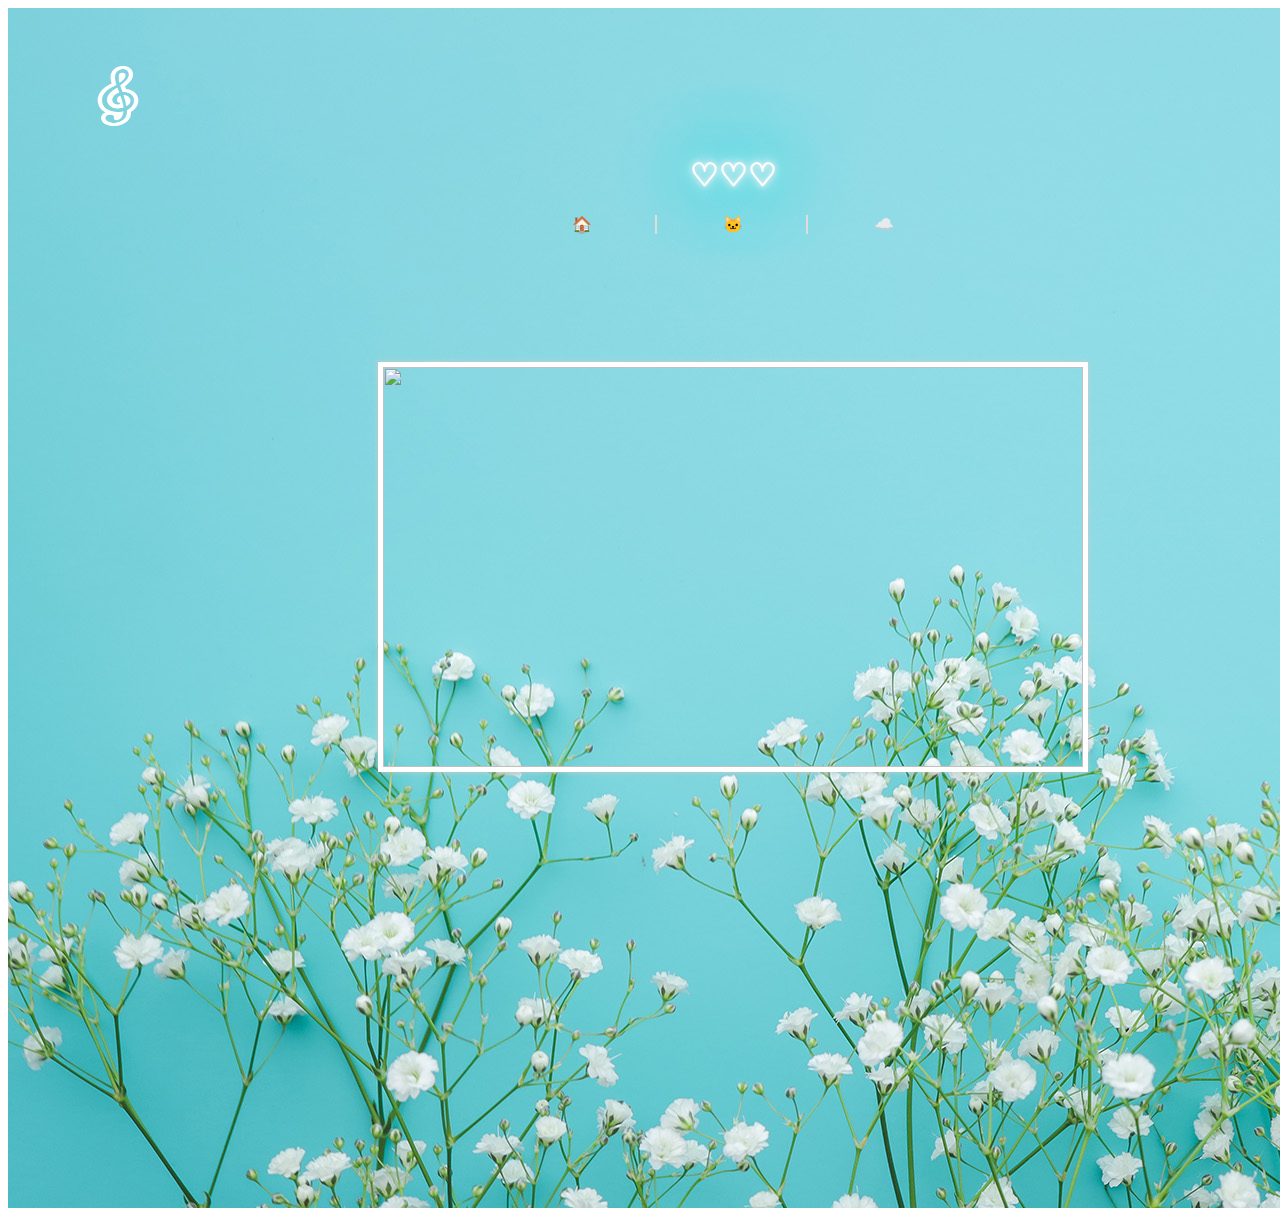
==== page2.html @ 008a81e5 "Update page2.html" ====
<!DOCTYPE html>
<html lang="en">

<head>
    <meta charset="UTF-8">
    <meta name="viewport" content="width=device-width, initial-scale=1.0">
    <link href="pro.css" rel="stylesheet" type="text/css" media="all">

    <style>
        
        .canvas {
            background-image: url('img/19.JPG');
            width: 1450px;
            height: 1200px;
            text-align: center;
        }

        .canvas img {
            width: 100%;
            height: 100%;
        }

        
    </style>

    <script src="libs/howler.js"></script>

    <title>♡♡♡</title>

        
</head>

<body>

    <div class="canvas">
        <header>
            <br>
            <div class="button">
                <div class="logo" onclick="playSound(sound1)" onclick="stopSound(sound1)">
                    <img src="1.png" alt="logo"></div>
                </div>
        
    
                <h1 class="neon">♡♡♡</h1>
 
        </header>

    <nav>
        <ul>
            <li><a class="item" href="index.html">🏠</a></li>
       <li><a class="item" href="page2.html">🐱</a></li>
       <li><a class="item" href="page3.html">☁️</a></li>
        </ul>
    </nav>

    <div class="cp_imghover cp_morph">
        <img src="30.PNG">
    </div>

    
</body>

<script>
const sound0 = new Howl({ src: 'sounds/0.mp3' });
const sound1 = new Howl({ src: 'sounds/1.mp3' });
const sound2 = new Howl({ src: 'sounds/2.mp3' });

console.log(sound1);
    const playSound = (sound) => {
        if(!sound.playing()){
            sound.play();
        }
        
    }

const stopSound = (sound) => {
        console.log('triggered');
        sound.stop();
    }

</script>
</html>
---- pro.css ----
.neon {
  color: #fff;
  text-shadow:
    0 0 5px whitesmoke,
    0 0 10px whitesmoke,
    0 0 20px #f5f5f5,
    0 0 40px #0ff,
    0 0 80px #0ff,
    0 0 90px #0ff,
    0 0 100px #0ff,
    0 0 150px #0ff;
}

nav{
  text-align: center;
  }
  nav ul{
  margin: 0 ;
  padding: 0 ;
  }
  nav li{
  list-style: none;
  display: inline-block;
  width: 10%;
  min-width: 90px;
  }
  nav li:not(:last-child){
  border-right:2px solid #ddd;
  }
  nav a{
  text-decoration: none;
  color: #333;
  }
  nav a.current{
  color: #00B0F0;
  border-bottom:2px solid #00B0F0;
  }
  nav a:hover{
  color:#F7CB4D;
  border-bottom:2px solid #F7CB4D;
  }


.button {
        width: 80px;
        height: 60px;
        margin: 30px;
        }

.logo {
        width: 80px;
        height: 60px;
        margin-top: 40px;
        margin-left: 40px;
        margin: 40px;
    }

.logo img {
        width: 100%;
        height: 100%;
        }

.cp_cssslider {
          width: 600px;
          height: 400px;
          overflow: hidden;
          margin: 8em auto;
          border: 5px solid #ffffff;
          box-shadow:0px 0px 5px 0px rgba(0,0,0,0.5);
        }
        .cp_slide_item {
          width: 600px;
          height: 400px;
          float: left;
          position: relative;
        }
        .cp_slidewrapper {
          width: 500%;
          position: relative;
          left: 0;
          animation: slider 20s infinite ease;
        }
        @-webkit-keyframes slider {
          0% {
          -webkit-transform: translateX(0);
          transform: translateX(0);
          }
          20% {
          -webkit-transform: translateX(-300px);
          transform: translateX(-300px);
          }
          40% {
          -webkit-transform: translateX(-600px);
          transform: translateX(-600px);
          }
          60% {
          -webkit-transform: translateX(-900px);
          transform: translateX(-900px);
          }
          80% {
          -webkit-transform: translateX(-1200px);
          transform: translateX(-1200px);
          }
          100% {
          -webkit-transform: translateX(0);
          transform: translateX(0);
          }
        }
        @keyframes slider {
          0% {
          -webkit-transform: translateX(0);
          transform: translateX(0);
          }
          20% {
          -webkit-transform: translateX(-300px);
          transform: translateX(-300px);
          }
          40% {
          -webkit-transform: translateX(-600px);
          transform: translateX(-600px);
          }
          60% {
          -webkit-transform: translateX(-900px);
          transform: translateX(-900px);
          }
          80% {
          -webkit-transform: translateX(-1200px);
          transform: translateX(-1200px);
          }
          100% {
          -webkit-transform: translateX(0);
          transform: translateX(0);
          }
        }



        .cp_imghover {
          overflow: hidden;
          width: 700px;
          height: 400px;
          margin: 8em auto;
          border: 5px solid #ffffff;
          box-shadow: 0 0 5px #cccccc;
          cursor: pointer;
        }
        /*Morphing*/
        .cp_morph {
          -webkit-transition: all 0.5s ease;
          transition: all 0.5s ease;
        }
        .cp_morph:hover {
          -webkit-transform: rotate(360deg);
          transform: rotate(360deg);
          border-radius: 50%;
        }

.box {
          position   : relative;
          max-width  : 900px;
          height     : 650px;
          margin: 6em auto;
          overflow   : hidden;
        }
        
        /* --- 背景の指定 ------------------------------------------- */
        .box .bgImg {
          position   : absolute;
          top        : 0;
          left       : 0;
          bottom     : 0;
          right      : 0;
          opacity    : 0;
          animation  : bgAnime 20s infinite;   /* 4画像 × 各5s = 20s */
          width: 100%;
          height: 100%;
          
        }
        
        /* --- 段差で背景画像のアニメーションを実行 ----------------- */
        .box .src1 {
          background-image : url(img/21.png);   /* 背景の画像を指定 */
        }
        .box .src2 {
          background-image : url(img/22.png);   /* 背景の画像を指定 */
          animation-delay  : 5s;
        }
        .box .src3 {
          background-image : url(img/23.png);   /* 背景の画像を指定 */
          animation-delay  : 10s;
        }
        .box .src4 {
          background-image : url(img/24.png);   /* 背景の画像を指定 */
          animation-delay  : 15s;
        }
        
        @keyframes bgAnime {
           0% { opacity: 0; }
           8% { opacity: 1; }
          25% { opacity: 1; }
          33% { opacity: 0; }
         100% { opacity: 0; }
        }
        
        /* --- 前面の文字定義（サンプルのため変更してください） ----- */
        .box .boxString{
          position   : absolute;
          display    : inline-block;
          padding    : 20px;
          background : rgba(0, 127, 255, 0.7);          /* 半透明の青 */
          color      : #fff;
          top        : 50%;                               /* 中央寄せ */
          left       : 50%;
          transform  : translate(-50%,-50%);
          z-index    : 11;
        }
        </style>
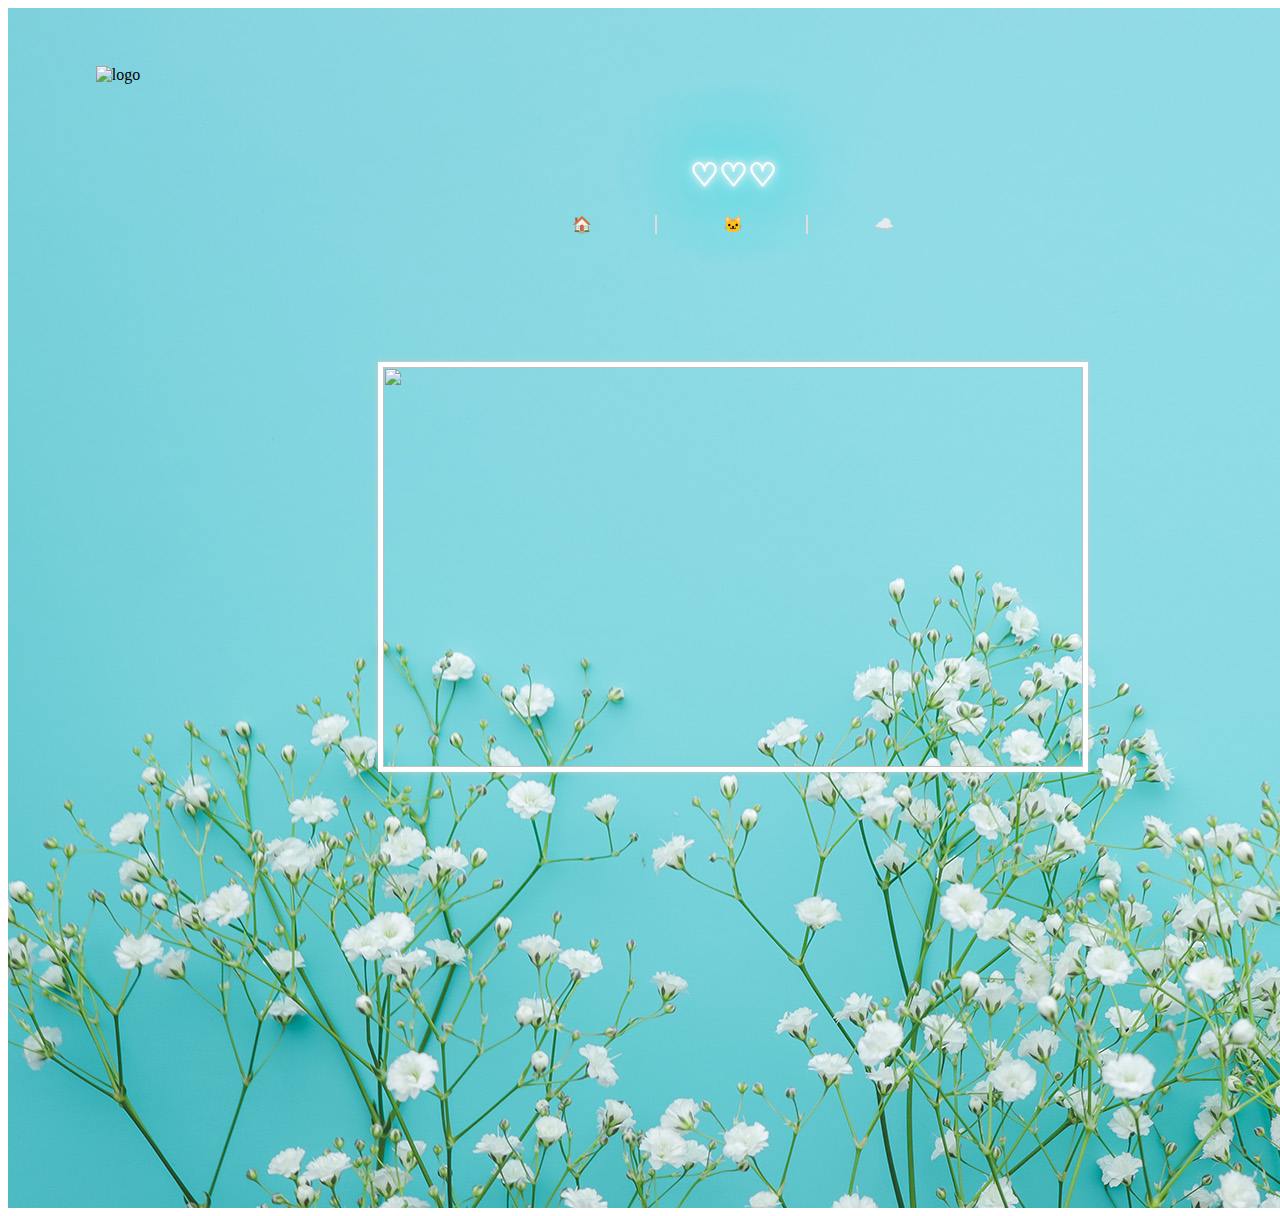
==== commit 6503823a: "Update page2.html" ====
--- a/page2.html
+++ b/page2.html
@@ -37,7 +37,7 @@
             <br>
             <div class="button">
                 <div class="logo" onclick="playSound(sound1)" onclick="stopSound(sound1)">
-                    <img src="1.png" alt="logo"></div>
+                    <img src="1.PNG" alt="logo"></div>
                 </div>
         
     
@@ -54,7 +54,7 @@
     </nav>
 
     <div class="cp_imghover cp_morph">
-        <img src="30.PNG">
+        <img src="img/30.PNG">
     </div>
 
     
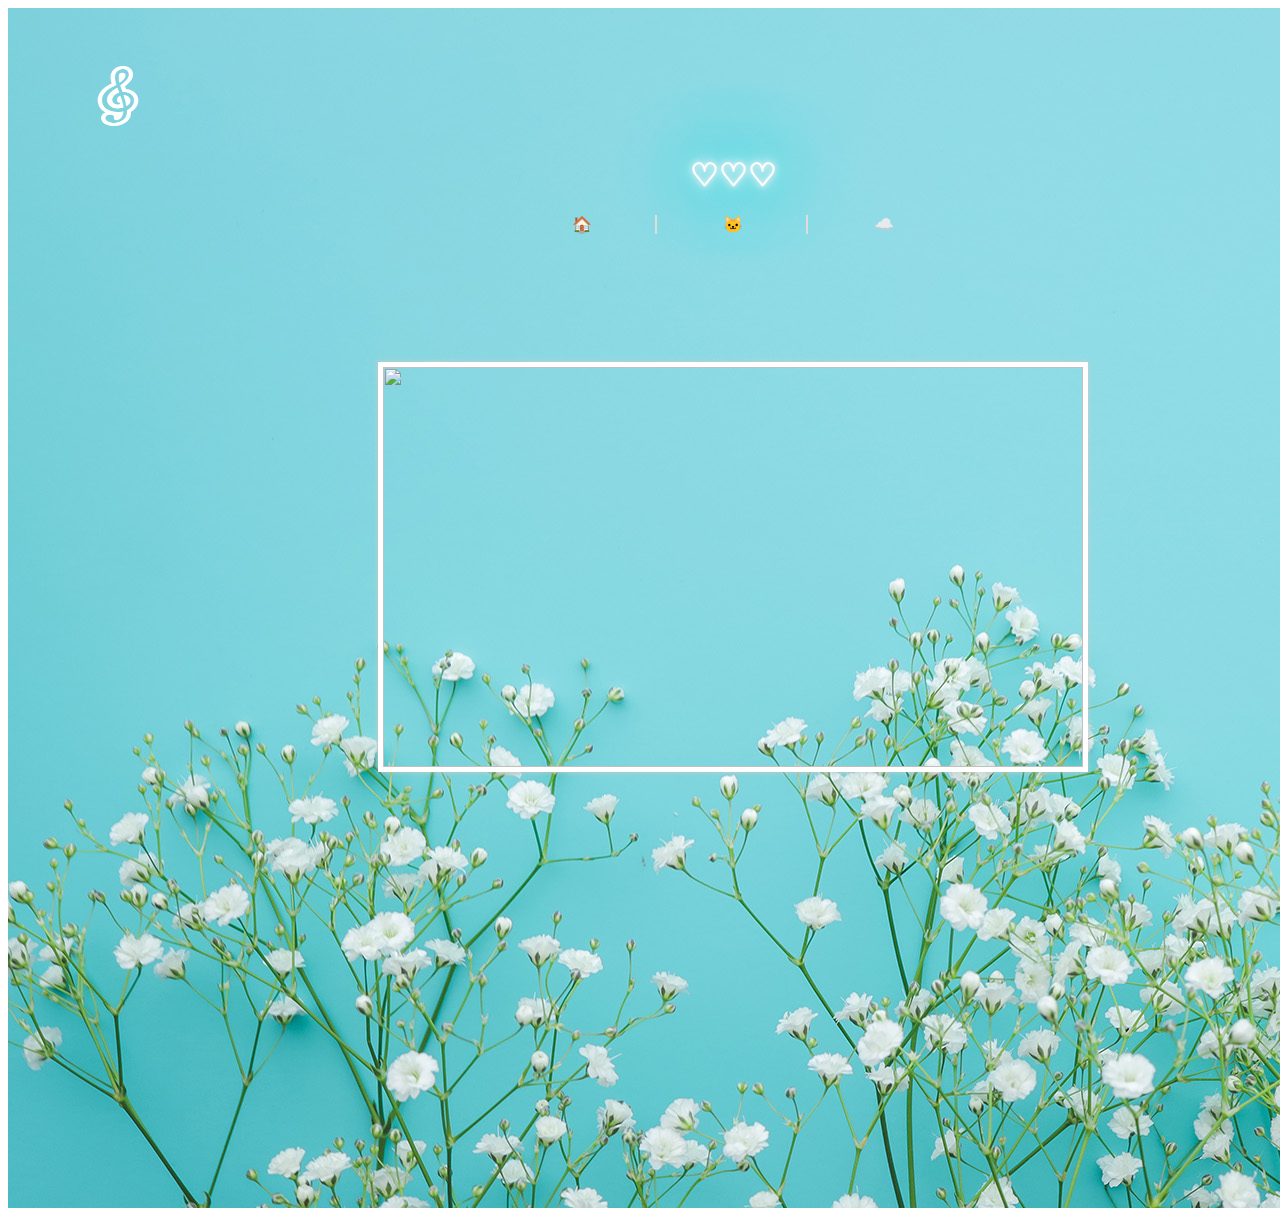
==== commit a65e24bf: "Update page2.html" ====
--- a/page2.html
+++ b/page2.html
@@ -36,8 +36,8 @@
         <header>
             <br>
             <div class="button">
-                <div class="logo" onclick="playSound(sound1)" onclick="stopSound(sound1)">
-                    <img src="1.PNG" alt="logo"></div>
+               <div class="logo" onclick="playSound(sound0)" onclick="stopSound(sound0)">
+                    <img src="img/1.png" alt="logo"></div>
                 </div>
         
     
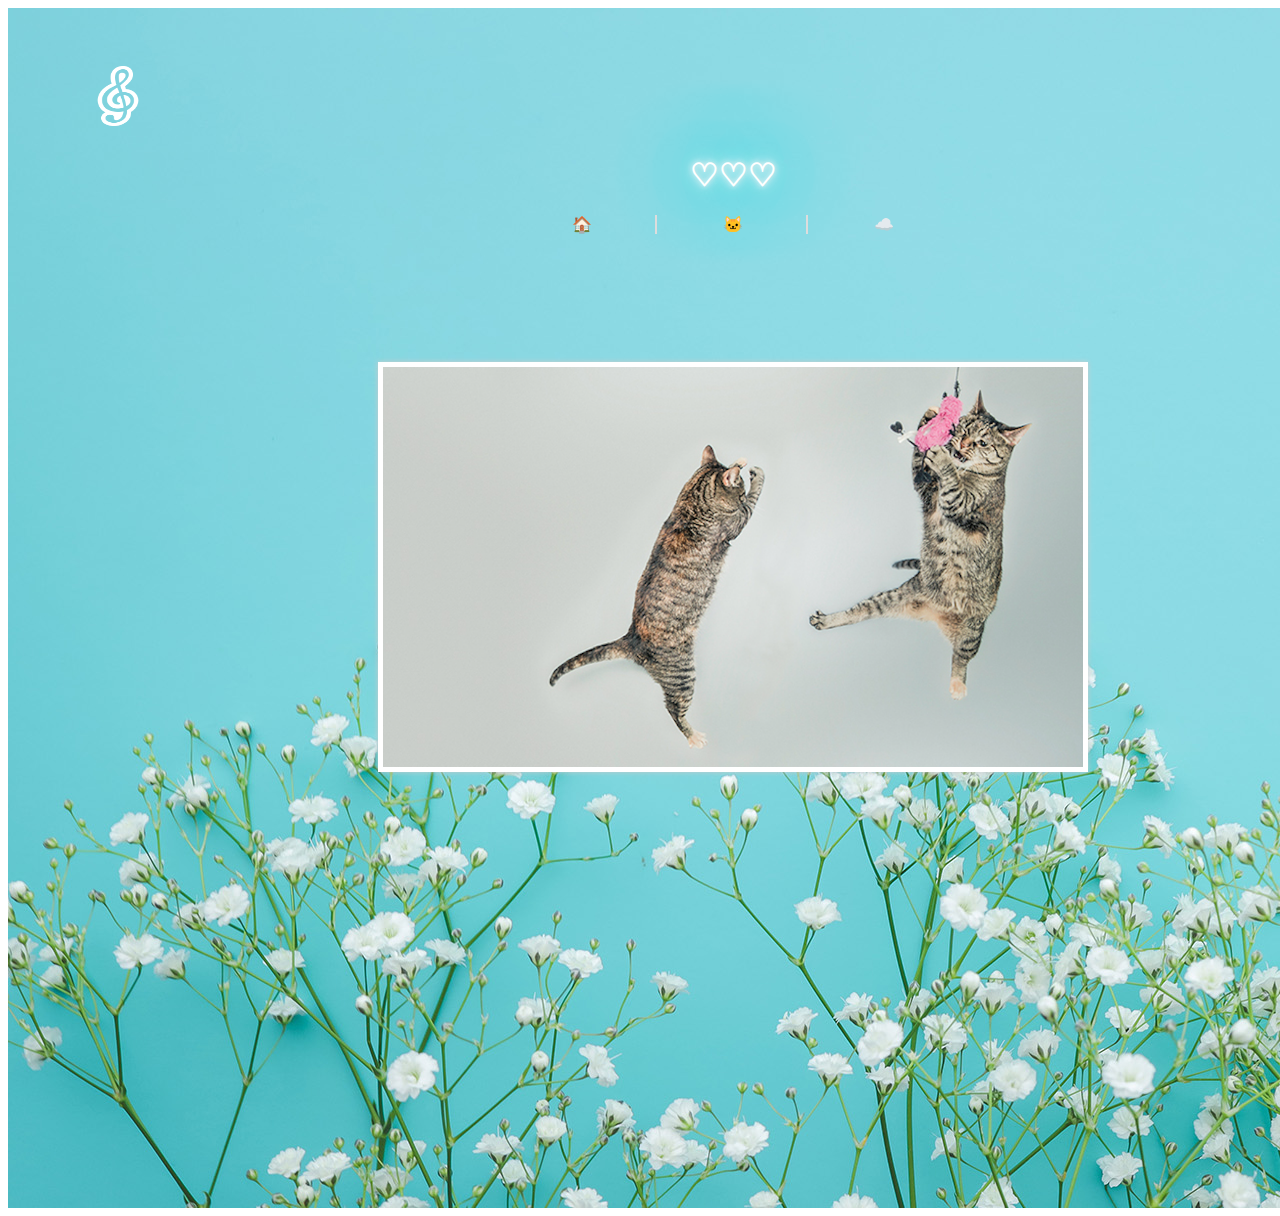
==== commit 5b43c964: "Update page2.html" ====
--- a/page2.html
+++ b/page2.html
@@ -9,7 +9,7 @@
     <style>
         
         .canvas {
-            background-image: url('img/19.JPG');
+            background-image: url('19.jpg');
             width: 1450px;
             height: 1200px;
             text-align: center;
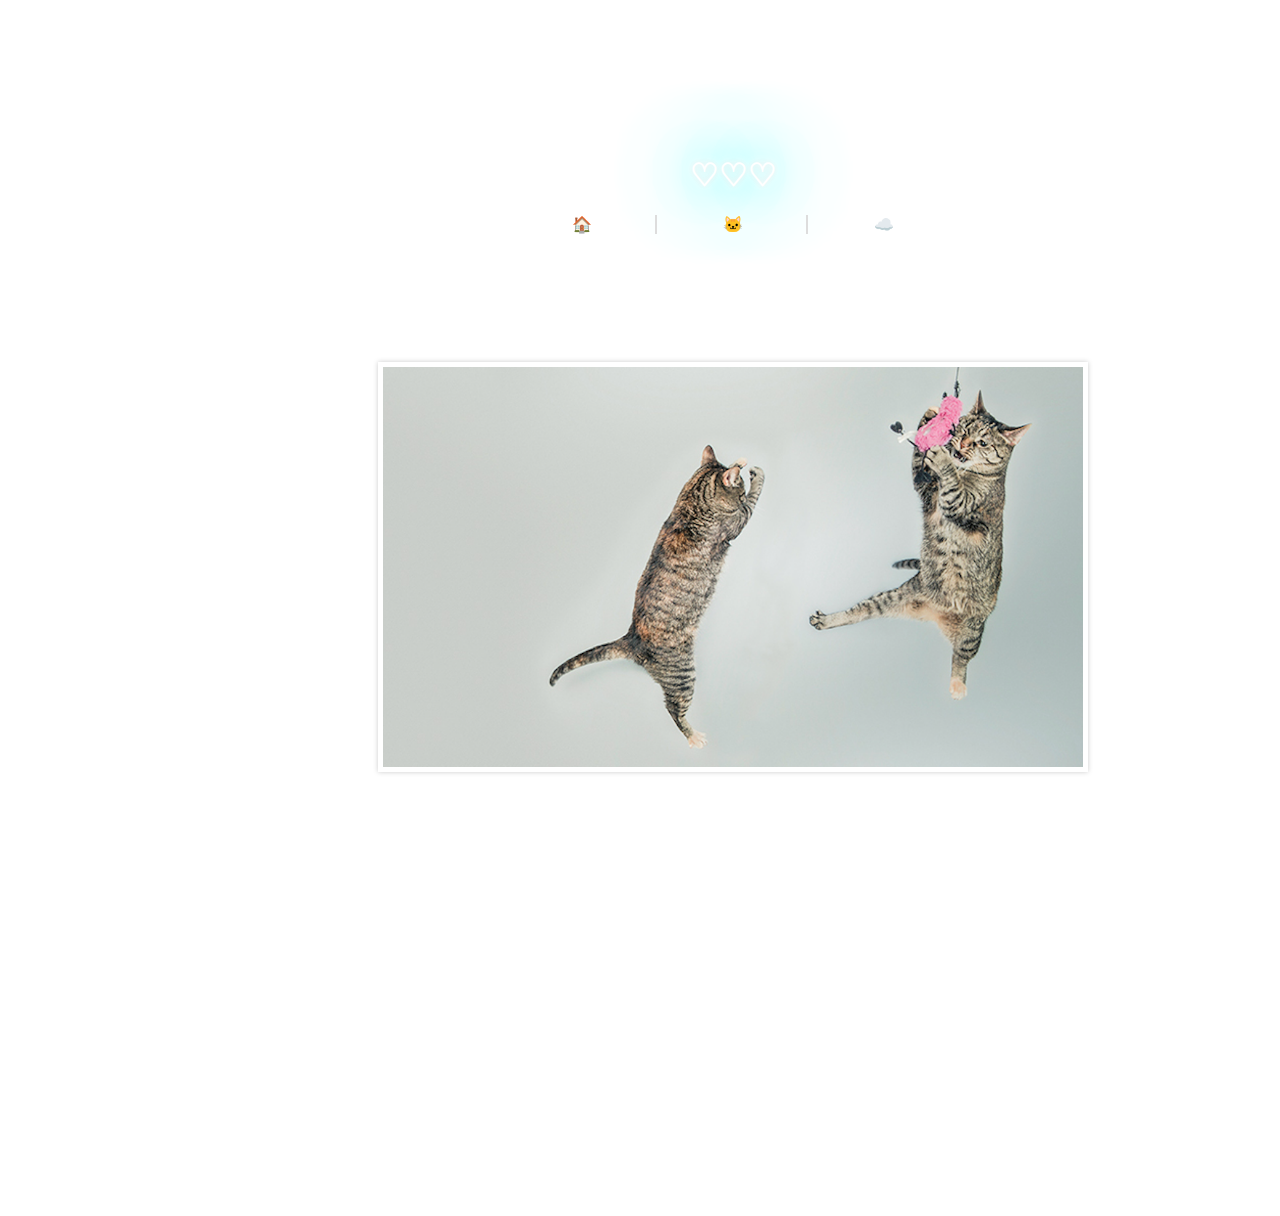
==== commit d68d40f4: "Update page2.html" ====
--- a/page2.html
+++ b/page2.html
@@ -9,7 +9,7 @@
     <style>
         
         .canvas {
-            background-image: url('19.jpg');
+            background-image: url("19.png");
             width: 1450px;
             height: 1200px;
             text-align: center;
